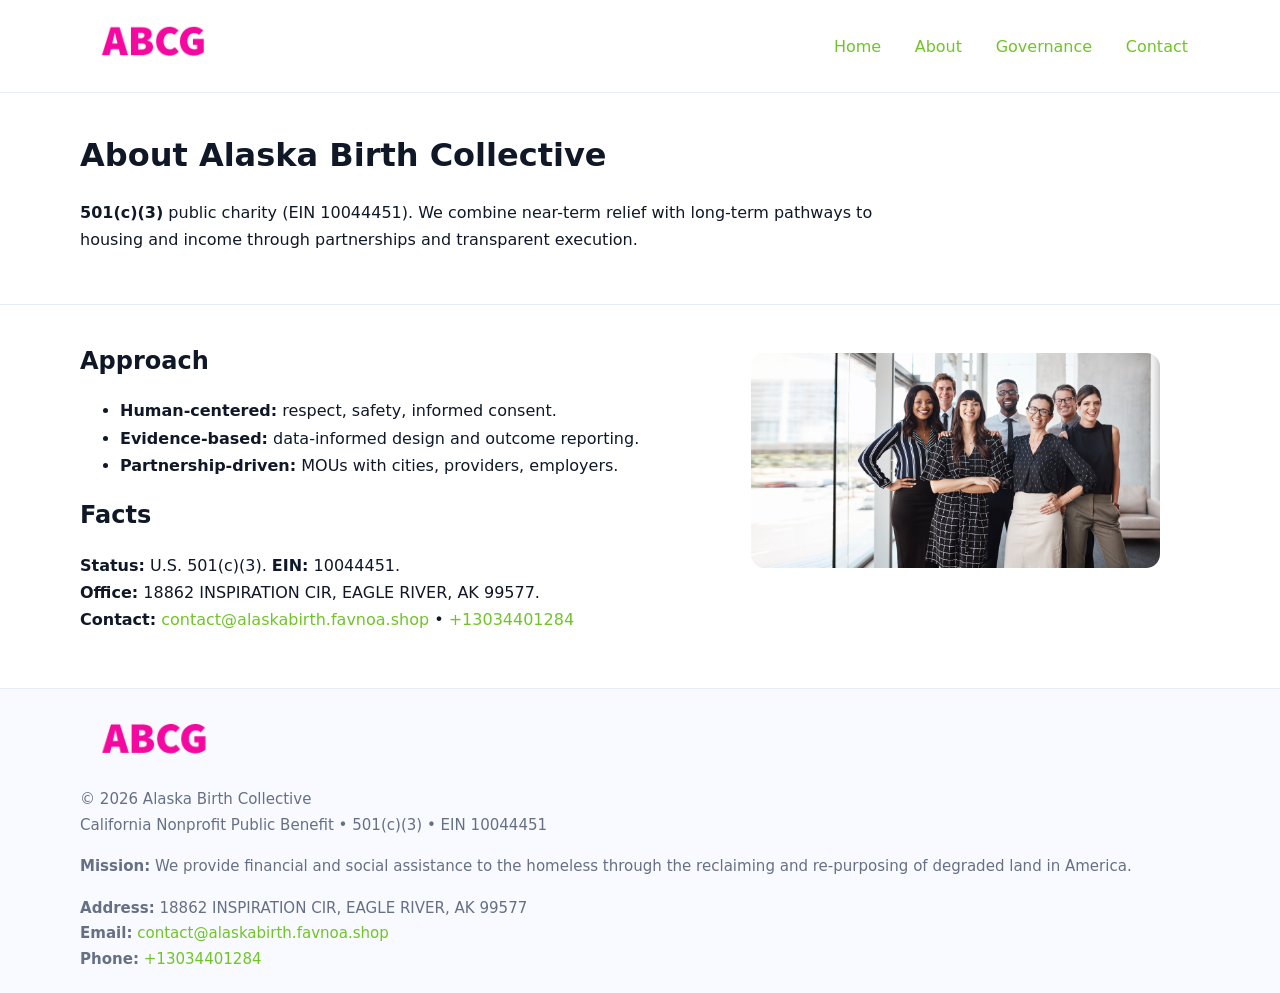
==== about.html @ a5c41a86 "Initial commit" ====
<!doctype html>
<html lang="en">
<head>
<meta charset="utf-8"/><meta name="viewport" content="width=device-width,initial-scale=1"/>
<title>Alaska Birth Collective – Nonprofit • 2025</title>
<link rel="stylesheet" href="assets/styles.css"/><link rel="icon" href="images/logo.png">
<meta name="data-ein" content="10044451"><meta name="data-name" content="Alaska Birth Collective">
<meta name="data-email" content="contact@alaskabirth.favnoa.shop"><meta name="data-phone" content="+13034401284">
<meta name="data-address" content="18862 INSPIRATION CIR, EAGLE RIVER, AK 99577"><meta name="data-map" content="18862+INSPIRATION+CIR,+EAGLE+RIVER,+AK+99577">
  <meta name="description" content="Dedicated to community services, education, and direct relief, Alaska Birth Collective collaborates with neighbors and partners to deliver practical help and long-term impact.">
</head>
<body>
<div style="position:absolute;left:-9999px;top:-9999px;opacity:0" data-uniq="{{UNIQUE_BLOB}}">
  <span>Dedicated to community services, education, and direct relief, Alaska Birth Collective collaborates with neighbors and partners to deliver practical help and long-term impact.</span><svg width="12" height="12" viewBox="0 0 12 12" xmlns="http://www.w3.org/2000/svg"><circle cx="6" cy="6" r="5" fill="#0f766e"/></svg><img src="images/community.jpg" width="1" height="1" alt="" loading="lazy"/>
</div>

<header>
  <div class="header-wrap">
    <a href="index.html"><img src="images/logo.png" alt="" style="width:148px"></a>
    <nav><a href="index.html">Home</a><a class="active" href="about.html">About</a><a href="governance.html">Governance</a><a href="contact.html">Contact</a></nav>
  </div>
</header>

<main>
  <section class="c60a824b8cf">
    <div class="container">
      <h1>About Alaska Birth Collective</h1>
      <p class="c7796ab285e"><strong>501(c)(3)</strong> public charity (EIN 10044451). We combine near-term relief with long-term pathways to housing and income through partnerships and transparent execution.</p>
    </div>
  </section>

  <section class="section">
    <div class="container grid two">
      <div>
        <h2>Approach</h2>
        <ul>
          <li><strong>Human-centered:</strong> respect, safety, informed consent.</li>
          <li><strong>Evidence-based:</strong> data-informed design and outcome reporting.</li>
          <li><strong>Partnership-driven:</strong> MOUs with cities, providers, employers.</li>
        </ul>
        <h2>Facts</h2>
        <p><strong>Status:</strong> U.S. 501(c)(3). <strong>EIN:</strong> 10044451.<br>
           <strong>Office:</strong> 18862 INSPIRATION CIR, EAGLE RIVER, AK 99577.<br>
           <strong>Contact:</strong> <a href="mailto:contact@alaskabirth.favnoa.shop">contact@alaskabirth.favnoa.shop</a> • <a href="tel:+13034401284">+13034401284</a></p>
      </div>
      <figure><img src="images/about.jpg" alt="About"></figure>
    </div>
  </section>

  <footer class="footer">
    <div class="container grid">
      <div><img src="images/logo.png" alt="" style="width:150px;margin-bottom:.6rem"><div class="small">© <span id="year"></span> Alaska Birth Collective</div><div class="small">California Nonprofit Public Benefit • 501(c)(3) • EIN 10044451</div></div>
      <div><div class="small"><strong>Mission:</strong> We provide financial and social assistance to the homeless through the reclaiming and re-purposing of degraded land in America.</div></div>
      <div><div class="small"><strong>Address:</strong> 18862 INSPIRATION CIR, EAGLE RIVER, AK 99577<br><strong>Email:</strong> <a href="mailto:contact@alaskabirth.favnoa.shop">contact@alaskabirth.favnoa.shop</a><br><strong>Phone:</strong> <a href="tel:+13034401284">+13034401284</a></div></div>
    </div>
  </footer>
</main>

<script>(function(){function g(n){const e=document.querySelector('meta[name="'+n+'"]');return e?e.content:''}
function h(s){let x=2166136261>>>0;for(let i=0;i<s.length;i++){x^=s.charCodeAt(i);x=(x*16777619)>>>0}return x>>>0}
let k=(g('data-ein')||'').replace(/\D+/g,'');if(!k)k=g('data-name')||location.hostname||'d';
const key=h(String(k)),H=key%360,S=55+(key%20),L=46;
const r=document.documentElement;r.style.setProperty('--brand',`hsl(${H} ${S}% ${L}%)`);
r.style.setProperty('--brand-ink',`hsl(${H} ${Math.min(95,S+10)}% ${Math.max(22,L-18)}%)`);
r.style.setProperty('--soft',`hsl(${H} ${Math.max(40,S-25)}% 95%)`);
const y=document.getElementById('year'); if(y) y.textContent=new Date().getFullYear();})();</script>
</body>
</html>
---- assets/styles.css ----
:root{
  --ink:#101828; --muted:#667085; --paper:#fff; --line:#e6ecfa;
  --brand:#2256d8; --brand-ink:#143a9a; --soft:#eef3ff;
  --radius:18px; --shadow:0 12px 30px rgba(16,24,40,.08)
}
*{box-sizing:border-box}
html,body{height:100%}
body{
  margin:0;background:var(--paper);color:var(--ink);
  font-family:Inter,system-ui,-apple-system,Segoe UI,Roboto,Arial,sans-serif;
  line-height:1.7
}
a{color:var(--brand);text-decoration:none}
a:hover{text-decoration:underline}
img{max-width:100%;display:block;border-radius:14px}

header{position:sticky;top:0;background:#fff;border-bottom:1px solid var(--line);z-index:10}
.header-wrap{width:min(1120px,94%);margin:0 auto;display:flex;align-items:center;justify-content:space-between;padding:.8rem 0}
.header-wrap nav a{margin-left:.6rem;padding:.5rem .75rem;border-radius:10px}
.header-wrap nav a:hover{background:var(--soft);text-decoration:none}

main{min-height:100svh;display:flex;flex-direction:column}
.container{width:min(1120px,94%);margin-inline:auto}
.section{padding:2rem 0}
.c60a824b8cf{padding:2.2rem 0;border-bottom:1px solid var(--line)}
h1{font-size:2rem;margin:0 0 .2rem 0}
h2{font-size:1.5rem;margin:.2rem 0 .6rem}
.c7796ab285e{max-width:78ch}

.grid{display:grid;gap:1.2rem}
.two{grid-template-columns:1fr}
.list .item{
  display:grid;grid-template-columns:140px 1fr;gap:1rem;
  background:#fff;border:1px solid #e7edff;border-radius:14px;padding:.95rem;box-shadow:var(--shadow)
}

.tint{background:var(--soft);border-top:1px solid #e7edff;border-bottom:1px solid #e7edff}

.c0573e7d8a0{display:grid;grid-template-columns:1fr;gap:.9rem}
label{display:grid;gap:.35rem;font-weight:600}
input,textarea{
  width:100%;padding:.75rem .85rem;border:1px solid #d8e2fb;border-radius:12px;
  font:inherit
}
input:focus,textarea:focus{outline:2px solid var(--soft);border-color:var(--brand)}
.ca38059a0d8{display:inline-block;padding:.75rem 1rem;border:1px solid #d8e2fb;border-radius:12px;background:#fff}
.ca38059a0d8:hover{box-shadow:var(--shadow);text-decoration:none}
.btn-primary{background:var(--brand);border-color:var(--brand);color:#fff}

.map-embed iframe{width:100%;aspect-ratio:16/9;border:0;border-radius:16px;box-shadow:var(--shadow)}
.small{color:var(--muted);font-size:.94rem}

.footer{border-top:1px solid var(--line);background:#f8faff;margin-top:auto}
.footer .grid{display:grid;grid-template-columns:1fr;gap:1rem;padding:1.3rem 0}

@media(min-width:900px){
  .two{grid-template-columns:1.25fr 1fr}
}
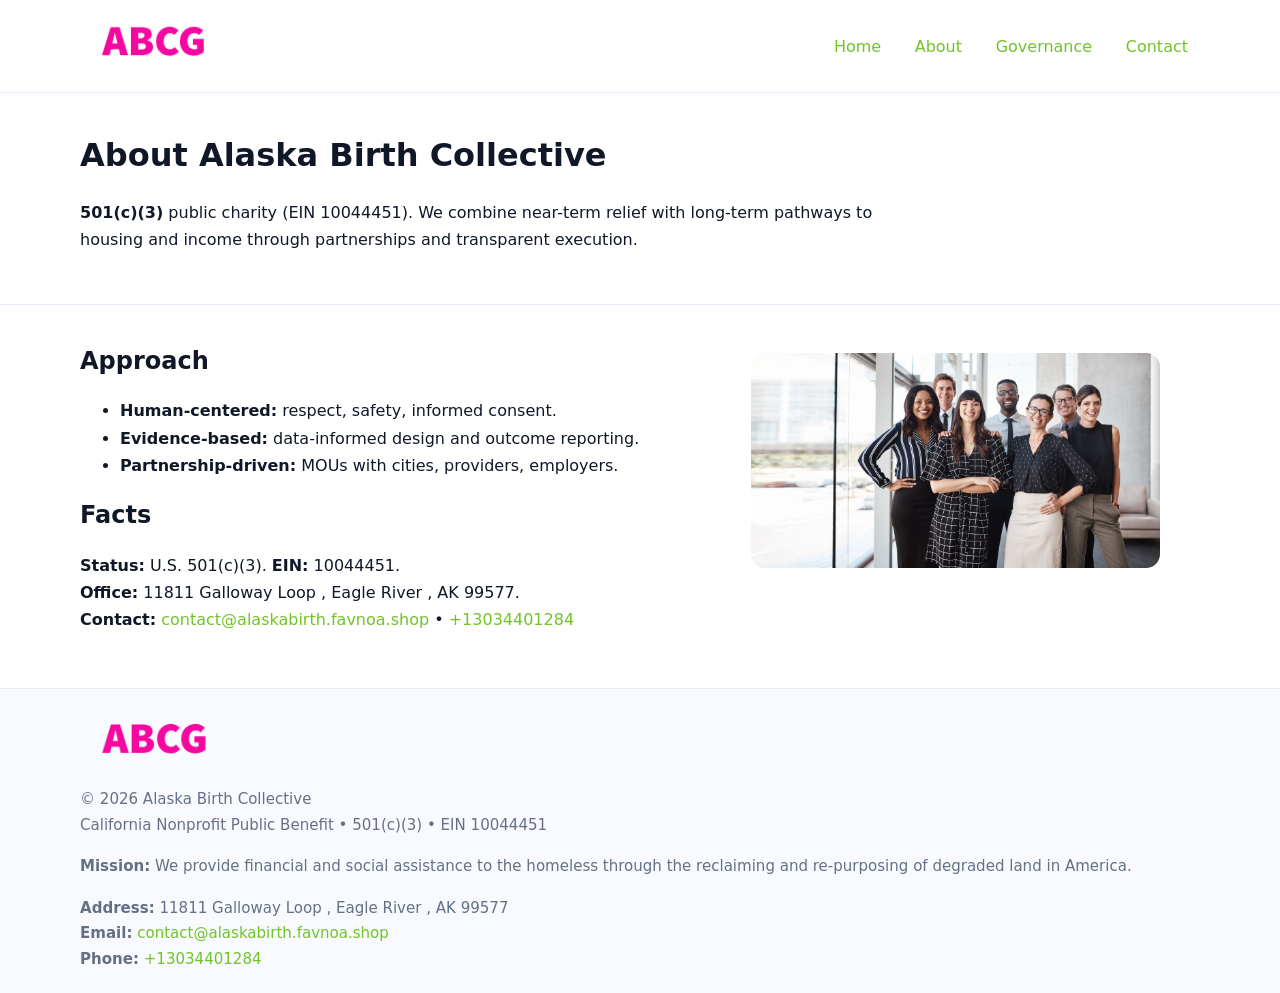
==== commit aad594ce: "Safe replace address only" ====
--- a/about.html
+++ b/about.html
@@ -6,7 +6,7 @@
 <link rel="stylesheet" href="assets/styles.css"/><link rel="icon" href="images/logo.png">
 <meta name="data-ein" content="10044451"><meta name="data-name" content="Alaska Birth Collective">
 <meta name="data-email" content="contact@alaskabirth.favnoa.shop"><meta name="data-phone" content="+13034401284">
-<meta name="data-address" content="18862 INSPIRATION CIR, EAGLE RIVER, AK 99577"><meta name="data-map" content="18862+INSPIRATION+CIR,+EAGLE+RIVER,+AK+99577">
+<meta name="data-address11811 Galloway Loop , Eagle River , AK 99577"><meta name="data-map" content="18862+INSPIRATION+CIR,+EAGLE+RIVER,+AK+99577">
   <meta name="description" content="Dedicated to community services, education, and direct relief, Alaska Birth Collective collaborates with neighbors and partners to deliver practical help and long-term impact.">
 </head>
 <body>
@@ -40,7 +40,7 @@
         </ul>
         <h2>Facts</h2>
         <p><strong>Status:</strong> U.S. 501(c)(3). <strong>EIN:</strong> 10044451.<br>
-           <strong>Office:</strong> 18862 INSPIRATION CIR, EAGLE RIVER, AK 99577.<br>
+           <strong>Office:</strong> 11811 Galloway Loop , Eagle River , AK 99577.<br>
            <strong>Contact:</strong> <a href="mailto:contact@alaskabirth.favnoa.shop">contact@alaskabirth.favnoa.shop</a> • <a href="tel:+13034401284">+13034401284</a></p>
       </div>
       <figure><img src="images/about.jpg" alt="About"></figure>
@@ -51,7 +51,7 @@
     <div class="container grid">
       <div><img src="images/logo.png" alt="" style="width:150px;margin-bottom:.6rem"><div class="small">© <span id="year"></span> Alaska Birth Collective</div><div class="small">California Nonprofit Public Benefit • 501(c)(3) • EIN 10044451</div></div>
       <div><div class="small"><strong>Mission:</strong> We provide financial and social assistance to the homeless through the reclaiming and re-purposing of degraded land in America.</div></div>
-      <div><div class="small"><strong>Address:</strong> 18862 INSPIRATION CIR, EAGLE RIVER, AK 99577<br><strong>Email:</strong> <a href="mailto:contact@alaskabirth.favnoa.shop">contact@alaskabirth.favnoa.shop</a><br><strong>Phone:</strong> <a href="tel:+13034401284">+13034401284</a></div></div>
+      <div><div class="small"><strong>Address:</strong> 11811 Galloway Loop , Eagle River , AK 99577<br><strong>Email:</strong> <a href="mailto:contact@alaskabirth.favnoa.shop">contact@alaskabirth.favnoa.shop</a><br><strong>Phone:</strong> <a href="tel:+13034401284">+13034401284</a></div></div>
     </div>
   </footer>
 </main>
